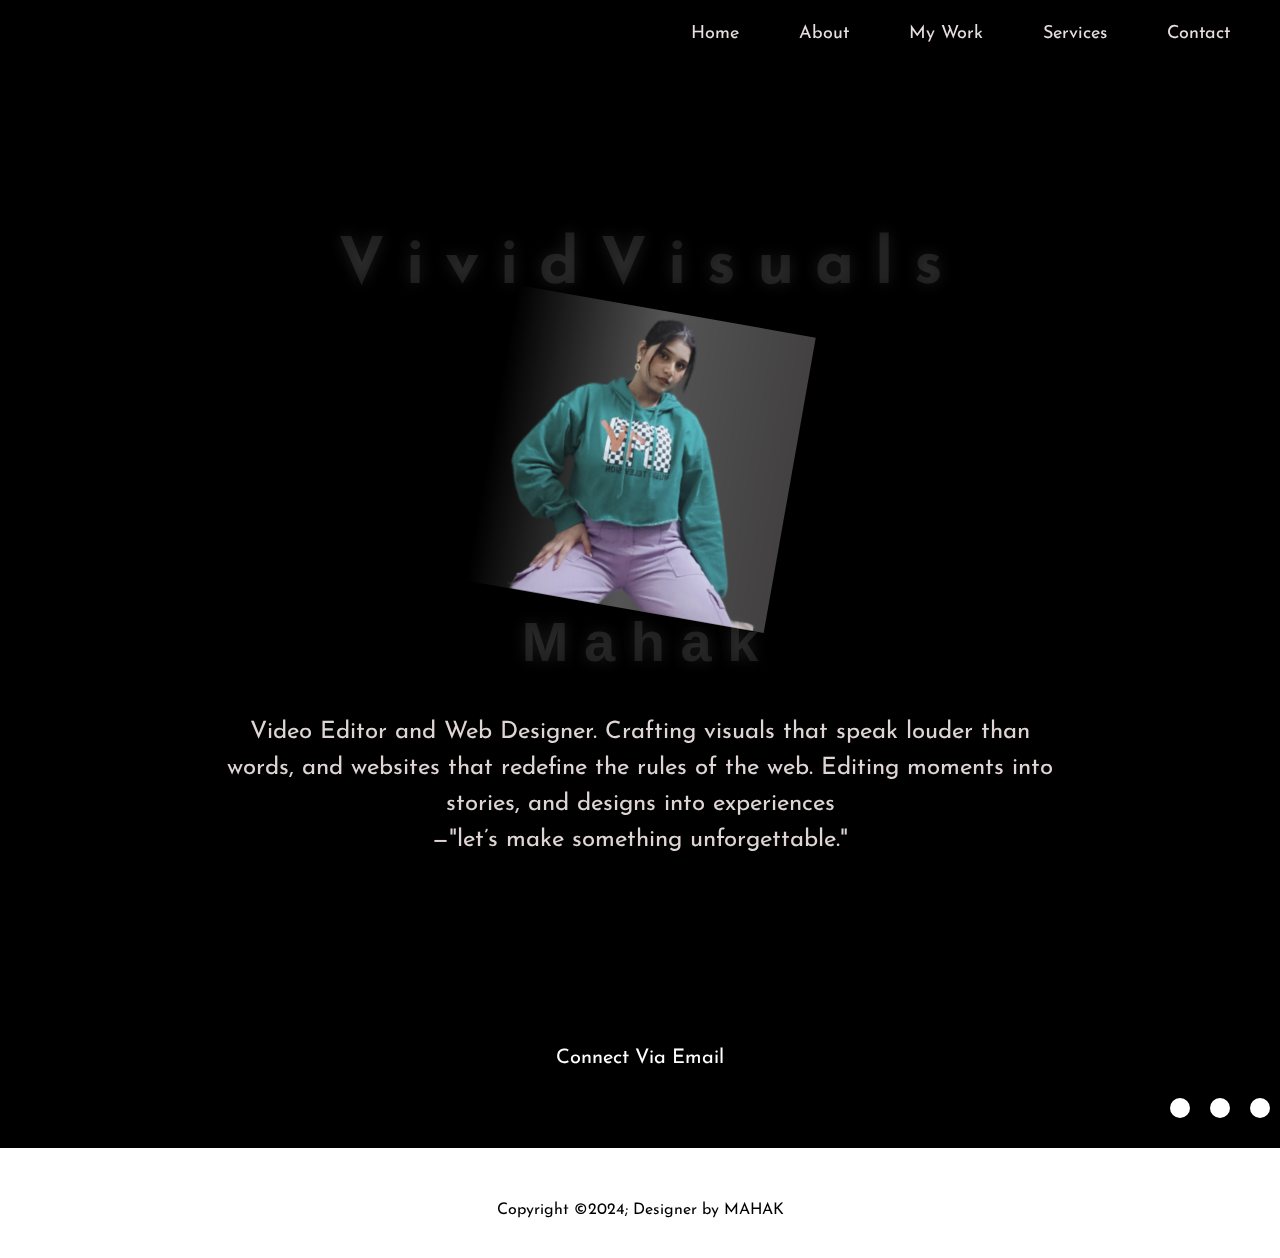
==== index.html @ 6b5fe28a "changes in path" ====
<!DOCTYPE html>
<html>
<head>

    <link rel="preconnect" href="https://fonts.googleapis.com">
<link rel="preconnect" href="https://fonts.gstatic.com" crossorigin>
<link href="https://fonts.googleapis.com/css2?family=Josefin+Sans:ital,wght@0,100..700;1,100..700&family=Yellowtail&display=swap" rel="stylesheet">
<link rel="preconnect" href="https://fonts.googleapis.com">
<link rel="preconnect" href="https://fonts.gstatic.com" crossorigin>
<link href="https://fonts.googleapis.com/css2?family=Dancing+Script:wght@400..700&family=Josefin+Sans:ital,wght@0,100..700;1,100..700&family=Yellowtail&display=swap" rel="stylesheet">
<link rel="stylesheet" href="https://cdnjs.cloudflare.com/ajax/libs/font-awesome/6.6.0/css/all.min.css" integrity="sha512-Kc323vGBEqzTmouAECnVceyQqyqdsSiqLQISBL29aUW4U/M7pSPA/gEUZQqv1cwx4OnYxTxve5UMg5GT6L4JJg==" crossorigin="anonymous" referrerpolicy="no-referrer" />
<link rel="apple-touch-icon" sizes="180x180" href="favicon_io/apple-touch-icon.png">
<link rel="icon" type="image/png" sizes="32x32" href="favicon_io/favicon-32x32.png">
<link rel="icon" type="image/png" sizes="16x16" href="favicon_io/favicon-16x16.png">
<link rel="manifest" href="/site.webmanifest">
<style>
body {
  background-color: rgb(0, 0, 0);
  margin: 0;
  padding: 0;
  font-family: "Josefin Sans", sans-serif;
  font-optical-sizing: auto;
  font-weight: weight;
  font-style: normal;
  color: rgb(223, 213, 213);
  overflow-x: hidden;
}
.navbar {
   display: flex;
   justify-content: right;
   padding: 10px 20px;
   border-radius: 15px; /* Rounded corners */
   position: relative;
   z-index: 10;
}

.navbar a {
    color: #e8dfdf; /* White text color */
    text-decoration: none;
    padding: 15px 20px;
    margin: 0 10px;
    font-size: 18px;
    position: relative;
    overflow: hidden;
    transition: color 0.3s;
}

.navbar a::after {
    content: '';
    position: absolute;
            left: 50%;
            bottom: 0;
            width: 100%;
            height: 2px;
            background: #ff8c00; /* Underline color */
            transform: translateX(-50%) scaleX(0);
            transition: transform 0.3s ease;
 }

.navbar a:hover::after {
  transform: translateX(-50%) scaleX(1);
}

        @keyframes loading {
            0%, 100% {
                color: rgba(255, 255, 255, 0.1);
                text-shadow: 0 0 15px rgba(255, 255, 255, 0.1);
            }
            50% {
                color: rgba(255, 255, 255, 0.9);
                text-shadow: 0 0 15px rgba(255, 255, 255, 0.8);
        }
    }

img {
            background-image: url('home.jpg'); /* Replace with your image path */
            background-size: cover; /* Cover the entire container */
            background-position: center; /* Center the image */
            position: relative; /* Positioning context for child elements */
            height: 300px; /* Set a height for the container */
            display: flex; /* Use flexbox for centering */
            align-items: center; /* Center vertically */
            justify-content: center; /* Center horizontally */
            transform: rotate(10deg); /* Rotate the image by 10 degrees */
            transition: transform 0.3s; /* Smooth transition for hover effect */
            filter: grayscale(50%);
            z-index: -1;
        }

.container {
  display: flex;
  flex-direction: column;
  align-items: center;
  text-align: center;
  justify-content: center;
  height: 100vh;
  padding: 20px;
  min-height: 100vh;
}

h1 {
  font-size: 4em;
  margin-bottom: 10px;
  margin-top: 50px;
  font-optical-sizing: auto;
  font-weight: weight;
  font-style: normal;
  z-index: 1;
}
h1 span {
    color: rgba(255, 255, 255, 0.1);
    text-shadow: 0 0 15px rgba(255, 255, 255, 0.1);
    animation: loading 3s infinite linear;
    animation-delay: calc(0.3s * var(--i));
}

h2 {
  font-size: 3.5em;
  margin-bottom: 0px;
  margin-top: 0px;
  font-family: 'Gill Sans', 'Gill Sans MT', Calibri, 'Trebuchet MS', sans-serif;
  z-index: 1;
}

h2 span{
    color: rgba(255, 255, 255, 0.1);
    text-shadow: 0 0 15px rgba(255, 255, 255, 0.1);
    animation: loading 3s infinite linear;
    animation-delay: calc(0.3s * var(--i));
}

p {
  font-size: 1.5em;
  line-height: 1.5;
  padding: 10px 200px;
  margin-top: 30px;
}

.fade-in {
    opacity: 0;
    transition: opacity 1s ease-in;
}

.fade-in.visible {
    opacity: 1;
}
.footercontainer{
    width: 100%;
    padding: 20px 0;
}
.socialicons{
    display: flex;
    justify-content: right;
    margin-top: 10px;
}
.socialicons a{
    text-decoration: none;
    padding: 10px;
    background-color: white;
    margin: 10px;
    border-radius: 50%;
    transition: background-color 0.3s;
}
.socialicons a i{
    font-size: 20px;
    color: black;
    opacity: 0.9;
}
.socialicons a:hover{
    background-color: #111;
    transition: 0.5s;
}
.socialicons a:hover i{
    color: white;
    transition: 0.5s;
}
.footerbottom{
    padding: 10px 0;
    text-align: center;
    background-color: white;
    
}
.footerbottom p{
    color: black;
    font-size: medium;
}
.designer{
    opacity: 0.7;
    text-transform: uppercase;
    letter-spacing: 1px;
    font-weight: 400;
    margin: 0px 5px;
}
/* New styles for the video background */
.video-background {
            position: fixed;
            top: 0;
            left: 0;
            width: 100%;
            height: 100%;
            object-fit: cover; /* Ensures the video covers the entire screen */
            z-index: -1; /* Puts the video behind all other content */
            opacity: 0.5; /* Optional: adjust transparency */
        }
a.tooltips{
    color: rgb(255, 255, 255);
    font-size: 20px;
    text-decoration: none;
    border-bottom: #ff8c00;
    padding: 5px 15px;
    cursor: pointer;
    position: relative;
    z-index: 2;
}
a.tooltips::before{
    position: absolute;
    content: attr(data-info);
    color: #fff;
    background-color: black;
    width: 100%;
    text-align: center;
    font-size: 20px;
    padding: 5px 0;
    border-radius: 5px;
    opacity: 0;
    transition: 0.2s all cubic-bezier(0.175, 0.885, 0.32, 1.275);
}
a.tooltips::after{
    position: absolute;
    content: '';
    border-left: transparent solid 15px;
    border-right: transparent solid 15px;
    border-top: rgba(14,14,14,0.8) solid 15px;
    left: 42%;
    opacity: 0;
    transition: 0.1s all cubic-bezier(0.175, 0.885, 0.32, 1.275);
    transform: translateY(-30px);
}
a.tooltips:hover::before{
    opacity: 1;
    transform: translateY(-57px);
}
a.tooltips:hover::after{
    opacity: 1;
    transform: translateY(-17px);
}
section{
    position: relative;
    top: auto;
    margin: 20px 0; /* Add some margin for spacing */
    text-align: center; /* Center-align for better visibility */
    z-index: 2; /* Ensures it appears above the video */
}

/* Responsive Media Queries */
@media (max-width: 1024px) {
  h1 {
    font-size: 2.5em;
  }

  h2 {
    font-size: 2em;
  }

  .navbar a {
    font-size: 16px;
    padding: 8px 10px;
  }

  p {
    font-size: 1em;
    padding: 10px 30px;
  }
}

@media (max-width: 768px) {
  .navbar {
    flex-direction: column;
    align-items: center;
  }

  .navbar a {
    padding: 10px;
    margin: 5px 0;
    font-size: 18px;
  }

  .container {
    padding: 20px 10px;
  }

  h1 {
    font-size: 2em;
  }

  h2 {
    font-size: 1.8em;
  }

  p {
    font-size: 1em;
    padding: 10px;
  }

  .footercontainer {
    padding: 10px 0;
  }
}

@media (max-width: 480px) {
  h1 {
    font-size: 1.8em;
  }

  h2 {
    font-size: 1.5em;
  }

  p {
    font-size: 0.9em;
    padding: 5px;
  }

  .socialicons a i {
    font-size: 18px;
  }

  .footerbottom p {
    font-size: small;
  }
}

</style>
<title>V V | Mahak</title>
</head>
<body>
    <!-- Video background element -->
    <video class="video-background" autoplay loop muted>
        <source src="video1.mp4" type="video/mp4">
        Your browser does not support the video tag.
    </video>
    <div class="navbar">
        <a href="index.html">Home</a>
        <a href="About me.html">About</a>
        <a href="my work.html">My Work</a>
        <a href="services.html">Services</a>
        <a href="contact.html">Contact</a>
    </div>
<div class="container">
  <h1>
    <span style="--i:1">V</span>
    <span style="--i:2">i</span>
    <span style="--i:3">v</span>
    <span style="--i:4">i</span>
    <span style="--i:5">d</span>
    <span style="--i:6">V</span>
    <span style="--i:7">i</span>
    <span style="--i:8">s</span>
    <span style="--i:9">u</span>
    <span style="--i:10">a</span>
    <span style="--i:11">l</span>
    <span style="--i:12">s</span> 
</h1>
  <img src="home.png" class="fade-in" id="fadeImage" alt="A girl wearing a green hoodie">
  <h2>
    <span style="--i:1">M</span>
    <span style="--i:2">a</span>
    <span style="--i:3">h</span>
    <span style="--i:4">a</span>
    <span style="--i:5">k</span>
</h2>
  <p>Video Editor and Web Designer. Crafting visuals that speak louder than words, and websites that redefine the rules of the web. Editing moments into stories, and designs into experiences<br>—"let’s make something unforgettable."</p>
</div>
<footer>
<div class="footercontainer">
    <section>
    <a href="mailto:vividlyyours1295@gmail.com" data-info="Email me" class="tooltips">Connect Via Email</a>
</section>
<!--<section style="margin-top: 20px; text-align: center; font-size: small;">
    <p>If you would like to receive my CV, please request it by clicking the button below:</p>
    <button id="requestCVBtn" style="padding: 10px 20px; background-color: #a264ad; color: rgb(0, 0, 0); border: none; border-radius: 5px; cursor: pointer; transition: background-color 0.3s; font-weight: bolder;">
        Request CV
    </button>
</section>-->

<!-- The Modal 
<div id="cvModal" style="display:none; position: fixed; z-index: 10; left: 0; top: 0; width: 100%; height: 100%; overflow: auto; background-color: rgba(0,0,0,0.7);">
    <div style="background-color: #000000; margin: 15% auto; padding: 20px; border: 1px solid #fffdfd; width: 300px; border-radius: 10px;">
        <span id="closeModal" style="color: #000000; float: right; font-size: 28px; font-weight: bold; cursor: pointer;">&times;</span>
        <h2 style="text-align: center;">Request CV</h2>
        <form action="https://formspree.io/f/xpwzrwdl" method="POST" enctype="text/plain">
            <input type="text" id="name" placeholder="Name" name="name" required style="width: 90%; padding: 10px; margin-bottom: 10px; border-radius: 5px;"><br>
            <input type="email" id="email" placeholder="Email"
            name="email" required style="width: 90%; padding: 10px; margin-bottom: 10px; border-radius: 5px;"><br>
            <input type="submit" value="Send Request" style="background-color: #803993; color: rgb(0, 0, 0); padding: 10px 10px; border: none; border-radius: 5px; cursor: pointer; width: 90%; font-weight: bolder;">
        </form>
    </div>
</div>-->
    <div class="socialicons">
    
    <a href="https://www.snapchat.com/add/jeon_mahak97?share_id=YJ3gB0Kv_eQ&locale=en-US" target="_blank"><i class="fa-brands fa-snapchat"></i></a>
    <a href="https://www.youtube.com/@blcheven8732" target="_blank"><i class="fa-brands fa-youtube"></i></a>
    <a href="https://pin.it/4kA7AKbS1" target="_blank"><i class="fa-brands fa-pinterest"></i></a>
</div>
</div>
<div class="footerbottom">
    <p>Copyright &copy;2024; Designer by <span class="Designer">MAHAK</span></p>
</div>
</footer>
<script>
    window.onload = function() {
        document.getElementById('fadeImage').classList.add('visible');
    };
    // Get modal element
    var modal = document.getElementById("cvModal");
    // Get the button that opens the modal
    var btn = document.getElementById("requestCVBtn");
    // Get the <span> element that closes the modal
    var span = document.getElementById("closeModal");

    // When the user clicks the button, open the modal 
    btn.onclick = function() {
        modal.style.display = "block";
    }

    // When the user clicks on <span> (x), close the modal
    span.onclick = function() {
        modal.style.display = "none";
    }

    // When the user clicks anywhere outside of the modal, close it
    window.onclick = function(event) {
        if (event.target == modal) {
            modal.style.display = "none";
        }
    }
</script>
</body>
</html>
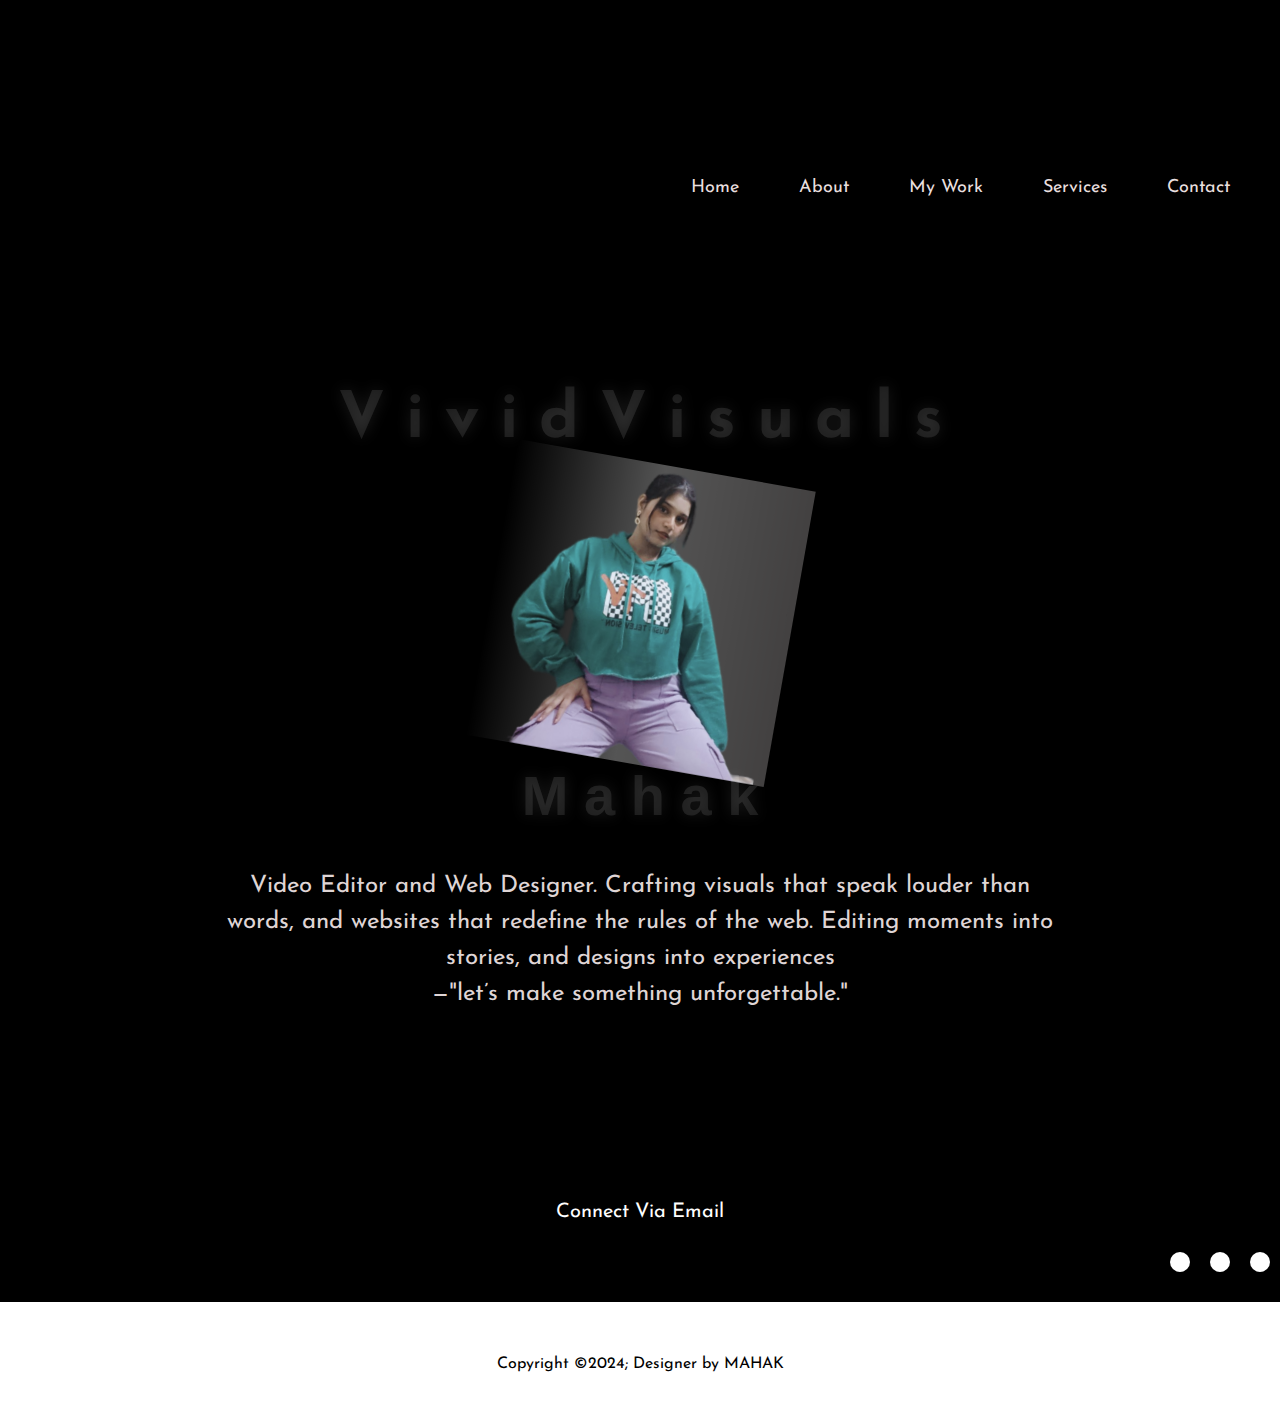
==== commit ce348fed: "Update index.html" ====
--- a/index.html
+++ b/index.html
@@ -335,8 +335,8 @@
 </head>
 <body>
     <!-- Video background element -->
-    <video class="video-background" autoplay loop muted>
-        <source src="video1.mp4" type="video/mp4">
+    <video class="home background.m4" autoplay loop muted>
+        <source src="home background.mp4" type="video/mp4">
         Your browser does not support the video tag.
     </video>
     <div class="navbar">
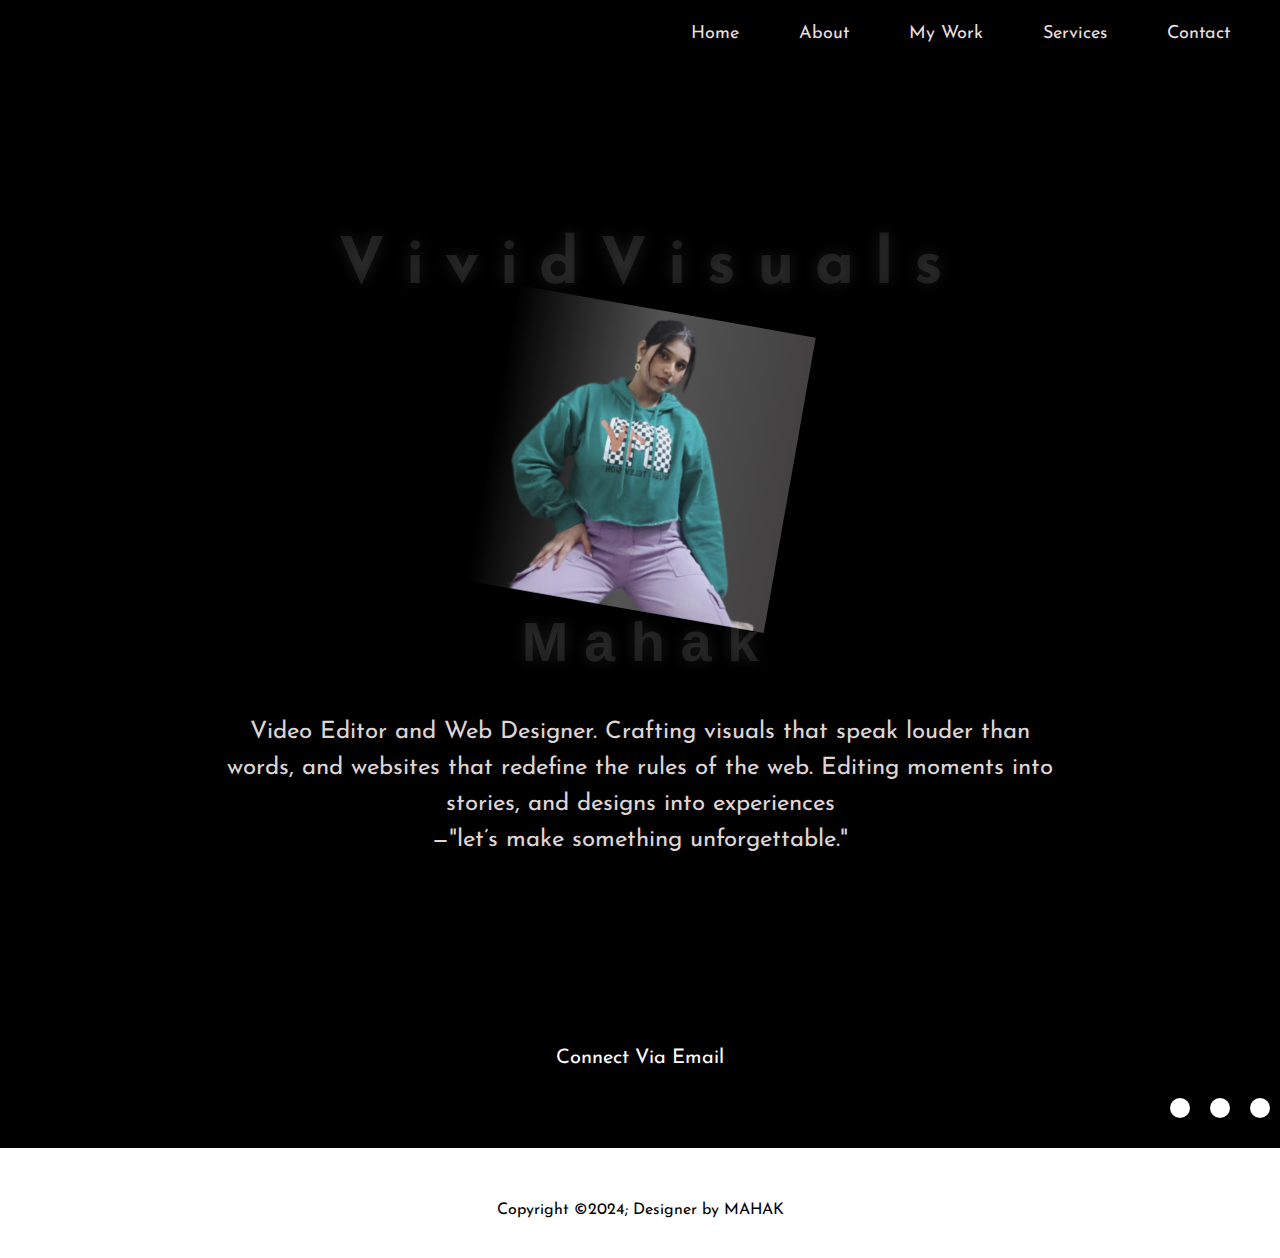
==== commit 7ba7485b: "Update index.html" ====
--- a/index.html
+++ b/index.html
@@ -334,11 +334,11 @@
 <title>V V | Mahak</title>
 </head>
 <body>
-    <!-- Video background element -->
-    <video class="home background.m4" autoplay loop muted>
+    <!-- Video background element 
+    <video class="" autoplay loop muted>
         <source src="home background.mp4" type="video/mp4">
         Your browser does not support the video tag.
-    </video>
+    </video>-->
     <div class="navbar">
         <a href="index.html">Home</a>
         <a href="About me.html">About</a>
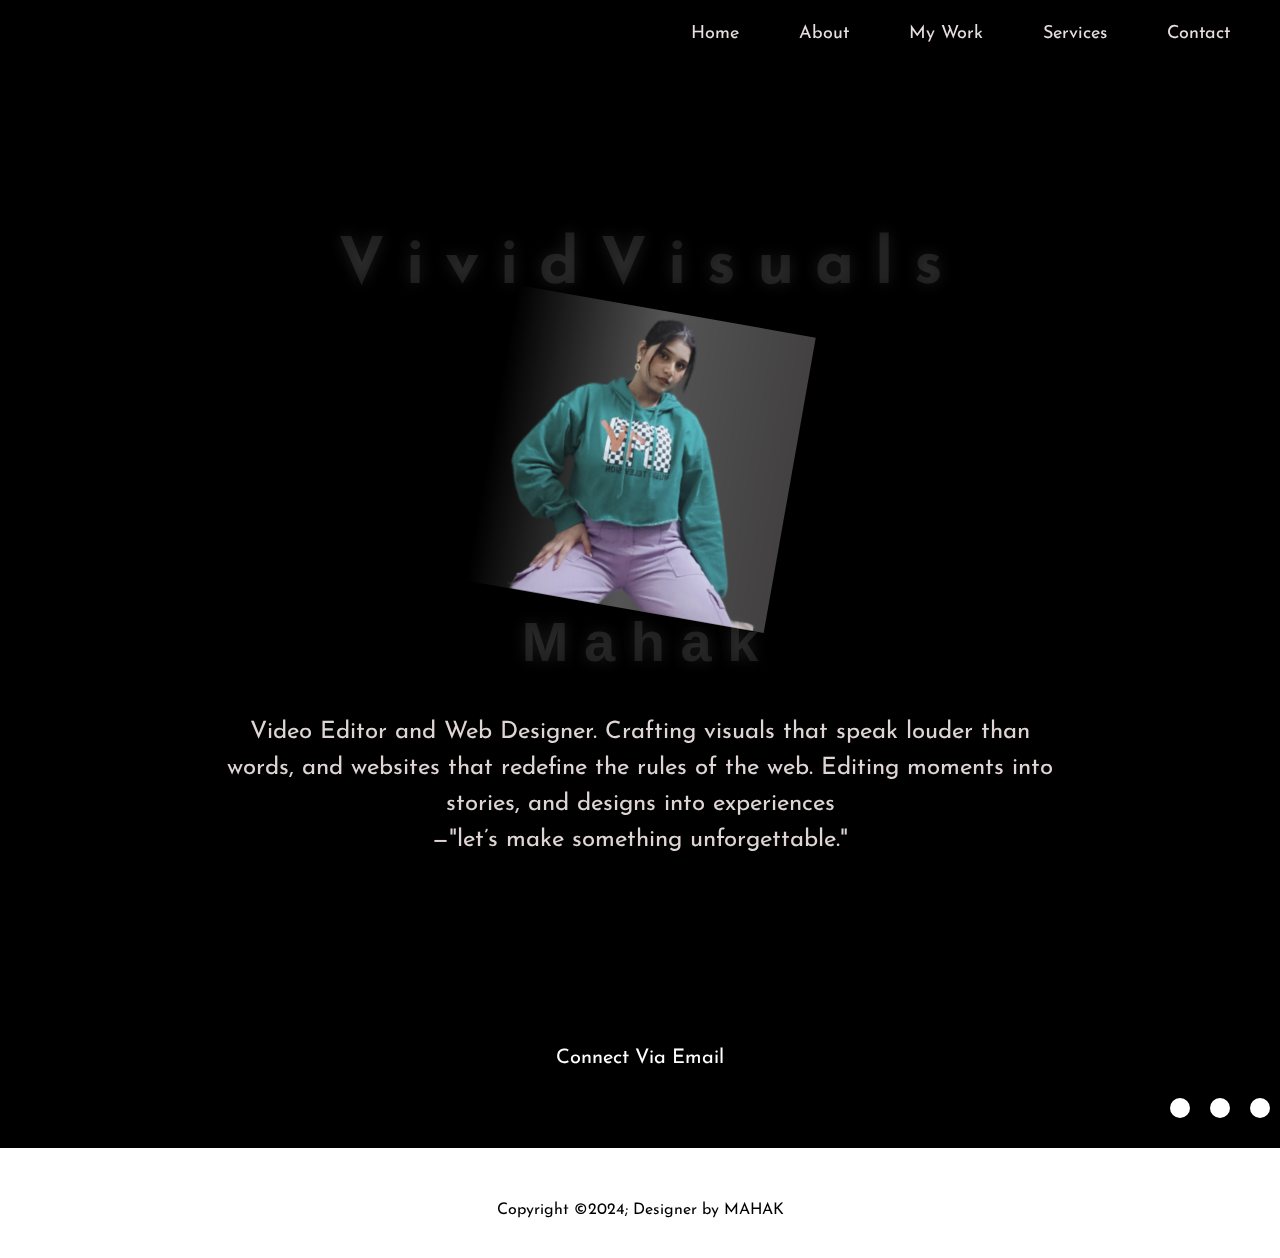
==== commit aef710d3: "Update index.html" ====
--- a/index.html
+++ b/index.html
@@ -198,9 +198,9 @@
             left: 0;
             width: 100%;
             height: 100%;
-            object-fit: cover; /* Ensures the video covers the entire screen */
-            z-index: -1; /* Puts the video behind all other content */
-            opacity: 0.5; /* Optional: adjust transparency */
+            object-fit: cover;
+            z-index: -1; 
+            opacity: 0.5; 
         }
 a.tooltips{
     color: rgb(255, 255, 255);
@@ -334,11 +334,11 @@
 <title>V V | Mahak</title>
 </head>
 <body>
-    <!-- Video background element 
-    <video class="" autoplay loop muted>
+    <!-- Video background element -->
+    <video class="video-background" autoplay loop muted>
         <source src="home background.mp4" type="video/mp4">
         Your browser does not support the video tag.
-    </video>-->
+    </video>
     <div class="navbar">
         <a href="index.html">Home</a>
         <a href="About me.html">About</a>
